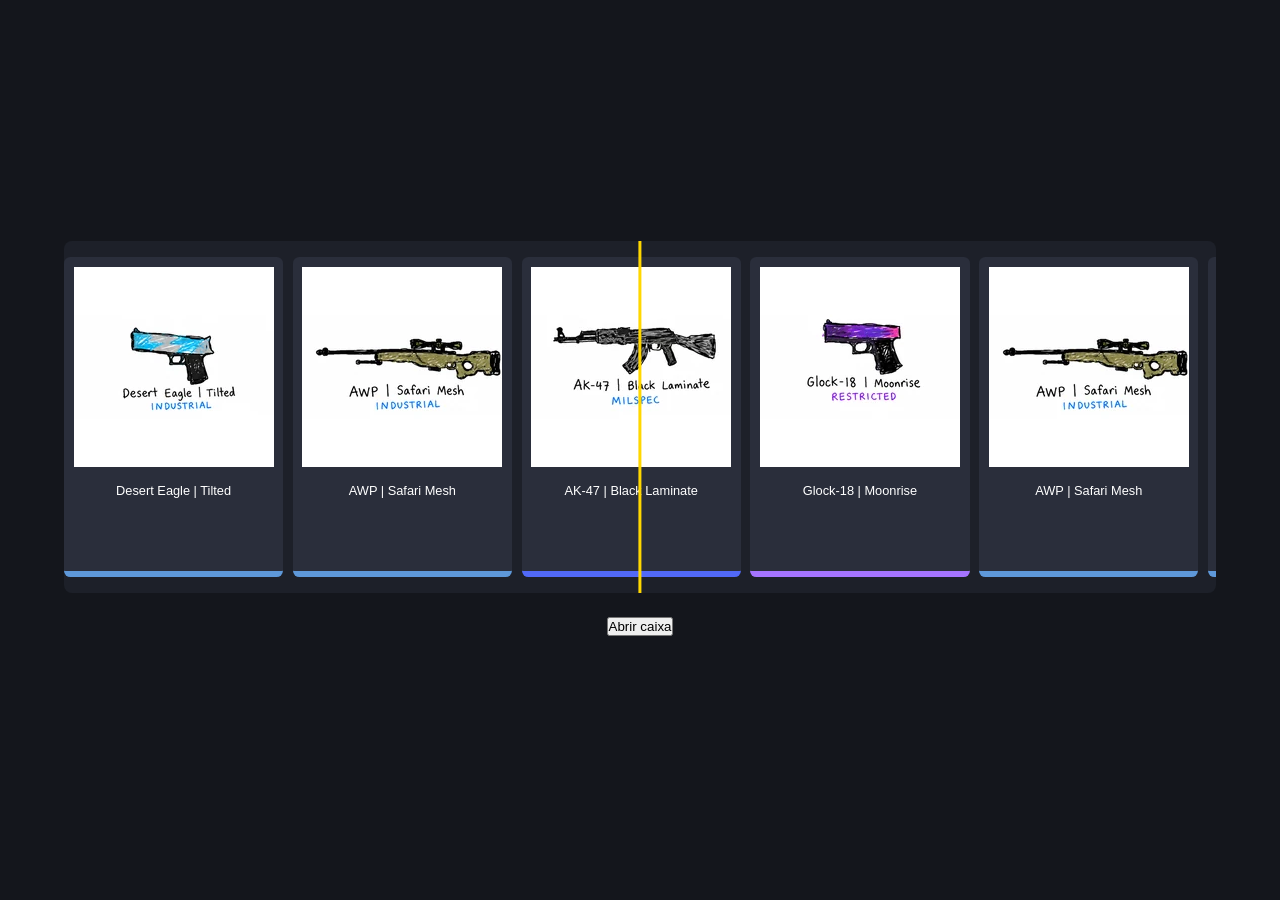
==== index.html @ 85b73e42 "initial commit" ====
<!doctype html>
<html lang="pt-br">
  <head>
    <meta charset="UTF-8" />
    <meta name="viewport" content="width=device-width, initial-scale=1.0" />
    <link rel="stylesheet" href="style.css" />
    <script src="script.js" type="module" defer></script>
    <title>Case Openning Simulator :)</title>
  </head>
  <body>
    <!--TODO: melhorar o visual-->

    <div id="viewport">
      <div id="marker"></div>
      <div id="track"></div>
    </div>
    <button id="spin-btn">Abrir caixa</button>
    <p id="result"></p>
  </body>
</html>
---- style.css ----
* {
  margin: 0;
  padding: 0;
  box-sizing: border-box;
  font-family: "Inter", sans-serif;
}

body {
  min-height: 100vh;
  display: flex;
  flex-direction: column;
  align-items: center;
  justify-content: center;
  gap: 1.5rem;
  background: #14161c;
  color: white;
}

#viewport {
  position: relative;
  width: 90vw;
  overflow: hidden;
  padding: 1rem 0;
  background: #1d2029;
  border-radius: 8px;
}

#track {
  position: relative;
  display: flex;
  gap: 0.6rem;
  will-change: transform;
}

#marker {
  position: absolute;
  left: 50%;
  top: 0;
  bottom: 0;
  width: 0.2rem;
  background: gold;
  z-index: 2;
  transform: translateX(-50%);
}

.card {
  padding: 0.6rem;
  flex: 0 0 12rem;
  height: 20rem;
  display: flex;
  flex-direction: column;
  align-items: center;
  gap: 1rem;
  background: #2a2e3b;
  border-bottom: 0.4rem solid var(--color);
  border-radius: 0.4rem;
  font-size: 0.8rem;
}
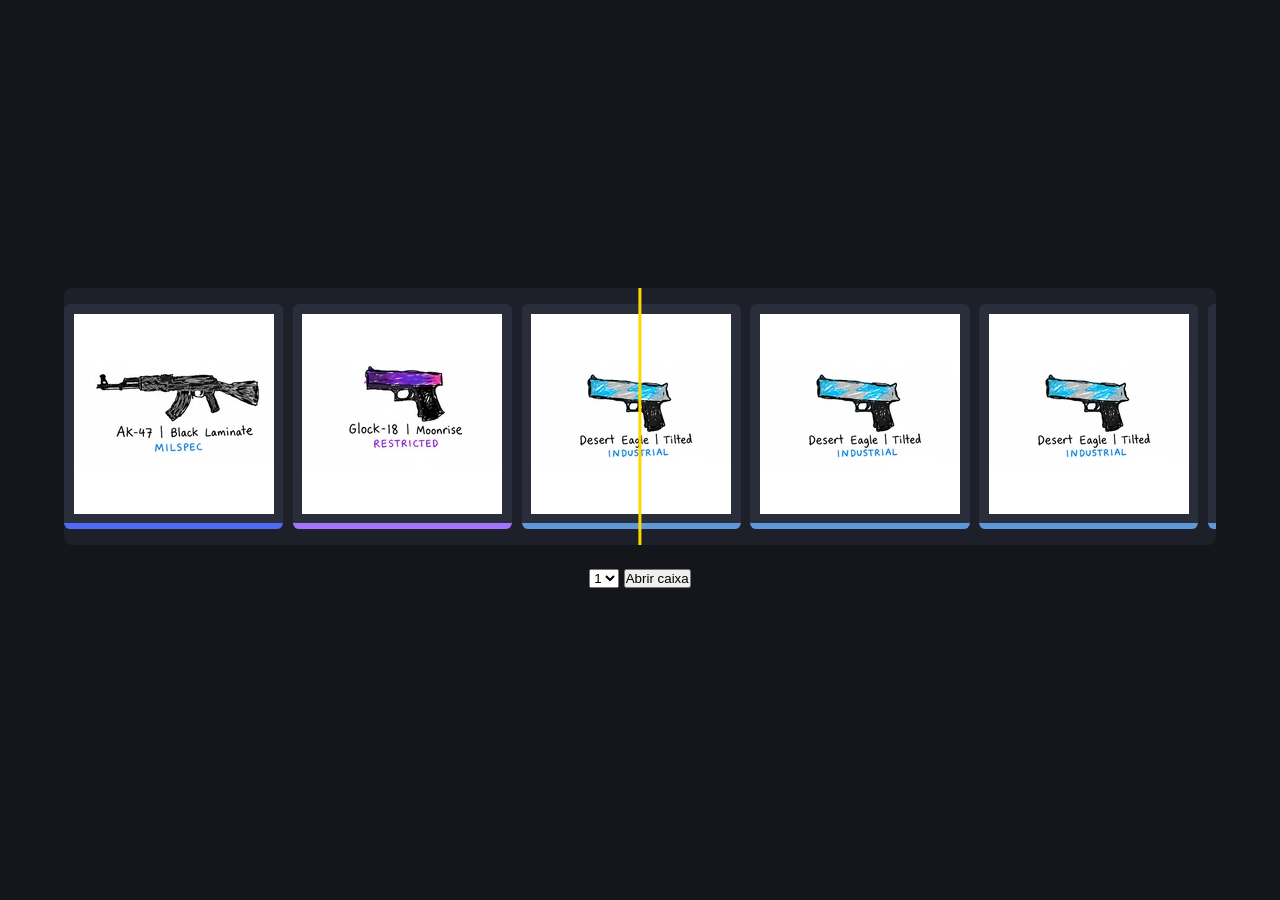
==== commit d2511390: "feat: Adiciona a opção de abrir mais de uma caixa por vez" ====
--- a/index.html
+++ b/index.html
@@ -1,20 +1,30 @@
 <!doctype html>
 <html lang="pt-br">
-  <head>
-    <meta charset="UTF-8" />
-    <meta name="viewport" content="width=device-width, initial-scale=1.0" />
-    <link rel="stylesheet" href="style.css" />
-    <script src="script.js" type="module" defer></script>
-    <title>Case Openning Simulator :)</title>
-  </head>
-  <body>
-    <!--TODO: melhorar o visual-->
 
-    <div id="viewport">
-      <div id="marker"></div>
-      <div id="track"></div>
-    </div>
-    <button id="spin-btn">Abrir caixa</button>
-    <p id="result"></p>
-  </body>
-</html>
+<head>
+  <meta charset="UTF-8" />
+  <meta name="viewport" content="width=device-width, initial-scale=1.0" />
+  <link rel="stylesheet" href="style.css" />
+  <script src="script.js" type="module" defer></script>
+  <script src="utils/constants.js" type="module" defer></script>
+  <script src="js/trackConstructor.js" type="module" defer></script>
+  <title>Case Openning Simulator :)</title>
+</head>
+
+<body>
+  <!--TODO: melhorar o visual-->
+
+  <main id="main_viewport"></main>
+
+  <section>
+    <select id="cases_quantity">
+      <option value="1">1</option>
+      <option value="2">2</option>
+      <option value="3">3</option>
+    </select>
+    <button id="spin_btn">Abrir caixa</button>
+  </section>
+  <p id="result"></p>
+</body>
+
+</html>
--- a/style.css
+++ b/style.css
@@ -16,23 +16,29 @@
   color: white;
 }
 
-#viewport {
-  position: relative;
+#main_viewport {
   width: 90vw;
   overflow: hidden;
+  display: flex;
+  flex-direction: column;
+}
+
+.viewport {
+  position: relative;
+  width: 100%;
   padding: 1rem 0;
   background: #1d2029;
   border-radius: 8px;
 }
 
-#track {
+.track {
   position: relative;
   display: flex;
   gap: 0.6rem;
   will-change: transform;
 }
 
-#marker {
+.marker {
   position: absolute;
   left: 50%;
   top: 0;
@@ -46,7 +52,7 @@
 .card {
   padding: 0.6rem;
   flex: 0 0 12rem;
-  height: 20rem;
+  height: fit-content;
   display: flex;
   flex-direction: column;
   align-items: center;
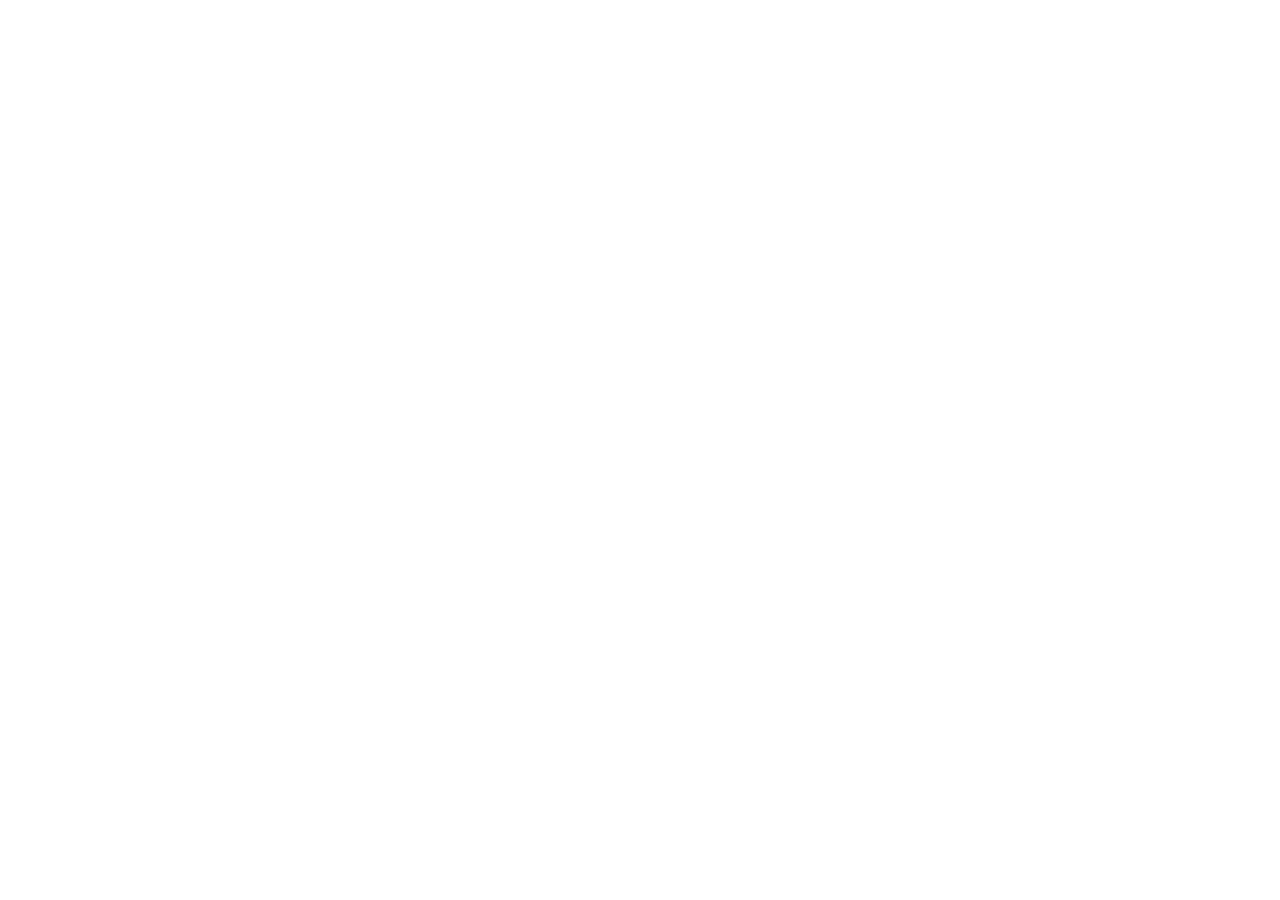
==== commit af17a592: "feat: Sistema de autenticação" ====
--- a/index.html
+++ b/index.html
@@ -1,30 +1,9 @@
 <!doctype html>
-<html lang="pt-br">
-
-<head>
-  <meta charset="UTF-8" />
-  <meta name="viewport" content="width=device-width, initial-scale=1.0" />
-  <link rel="stylesheet" href="style.css" />
-  <script src="script.js" type="module" defer></script>
-  <script src="utils/constants.js" type="module" defer></script>
-  <script src="js/trackConstructor.js" type="module" defer></script>
-  <title>Case Openning Simulator :)</title>
-</head>
-
-<body>
-  <!--TODO: melhorar o visual-->
-
-  <main id="main_viewport"></main>
-
-  <section>
-    <select id="cases_quantity">
-      <option value="1">1</option>
-      <option value="2">2</option>
-      <option value="3">3</option>
-    </select>
-    <button id="spin_btn">Abrir caixa</button>
-  </section>
-  <p id="result"></p>
-</body>
-
-</html>+<html lang="pt-BR">
+  <head>
+    <meta charset="UTF-8" />
+    <title>Case Opening - Carregando...</title>
+    <script type="module" src="js/pages/index.js"></script>
+  </head>
+  <body></body>
+</html>
